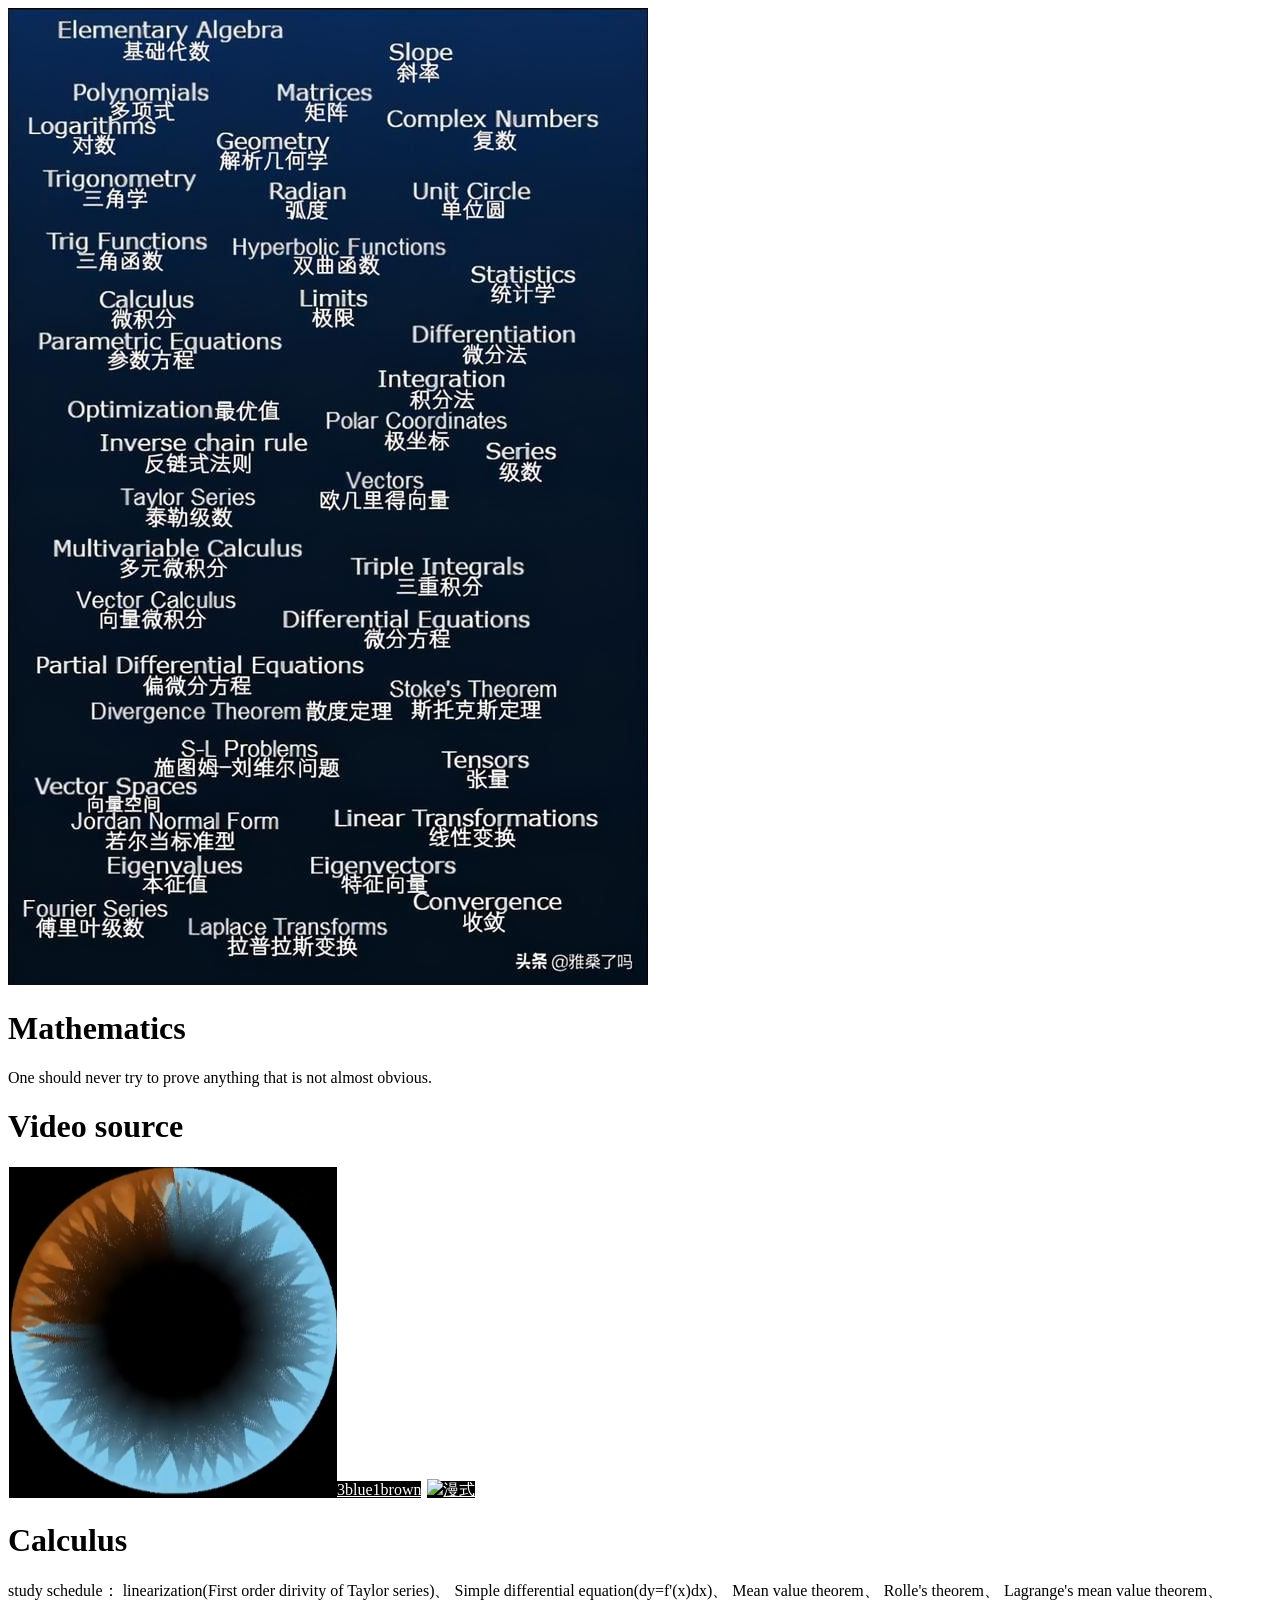
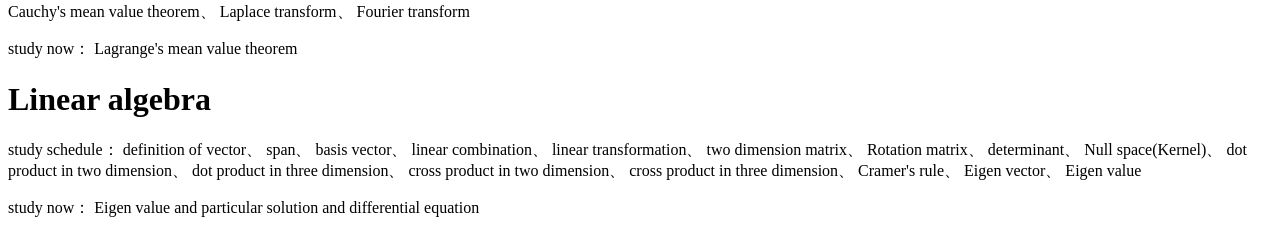
==== mathematics.html @ 6ce8c2bf "feat:math design" ====
<!DOCTYPE html>
<html lang="zh-Hant">

<head>
    <meta charset="UTF-8">
    <meta name="viewport" content="width=device-width, initial-scale=1.0">
    <link rel="stylesheet" href="css/reset.css">
    <link rel="stylesheet" href="css/style.css">
    <link rel="stylesheet" href="css/brands.css">

    <title>mathematics</title>
</head>

<body>

    <div class="container">
        <div class="column">

            <!--
              By default, the Avatar is rounded. Use the following:
              - avatar--rounded: Automatically rounds the image
              - avatar--soft: Slightly rounds the image
              - avatar--none: Removes any rounding

              Be sure to replace the src with your own image path and update the alt text
            -->
            <img class="avatar avatar--rounded" src="images/Mathematics_background.jpg" alt="">

            <!-- Replace with your name or brand -->
            <h1>
                <div>Mathematics</div>
            </h1>

            <!-- Add a short description about yourself or your brand -->
            <p>One should never try to prove anything that is not almost obvious. </p>

            <h1>Video source</h1>

            <!-- All your buttons go here -->
            <div class="button-stack" role="navigation">

                <!-- 3b2b -->
                <a class="button button-github" href="https://www.3blue1brown.com/" target="_blank" rel="noopener"
                    role="button"><img class="icon" aria-hidden="true" src="images/icons/math_icon_3b1b.png"
                        alt="GitHub Logo">3blue1brown</a>

                <!-- 漫式 -->
                <a class="button button-github" href="https://www.youtube.com/@manshi_math" target="_blank" rel="noopener" role="button"><img
                        class="icon" aria-hidden="true" src="https://yt3.googleusercontent.com/rkrqkIr3W6mJROMWnnPjDB-4wNzp-jqtJ1z59SZNsMbIIiZfaTX1KQ2ofu-GtdCKT5OPHldbuw=s160-c-k-c0x00ffffff-no-rj" >漫式</a>

            </div>

            <h1>Calculus</h1>
            <p>
                study schedule：
                linearization(First order dirivity of Taylor series)、
                Simple differential equation(dy=f'(x)dx)、
                Mean value theorem、
                Rolle's theorem、
                Lagrange's mean value theorem、
                Cauchy's mean value theorem、
                Laplace transform、
                Fourier transform
            </p>

            <p>
                study now：
                Lagrange's mean value theorem
            </p>

            <h1>Linear algebra</h1>
            <p>
                study schedule：
                definition of vector、
                span、
                basis vector、
                linear combination、
                linear transformation、
                two dimension matrix、
                Rotation matrix、
                determinant、
                Null space(Kernel)、
                dot product in two dimension、
                dot product in three dimension、
                cross product in two dimension、
                cross product in three dimension、
                Cramer's rule、
                Eigen vector、
                Eigen value
            </p>

            <p>
                study now：
                Eigen value and particular solution and differential equation
            </p>
            
        </div>
    </div>

</body>

</html>
---- css/brands.css ----
/*
* LittleLink Button Styles
* https://littlelink.io
* Free to use under the MIT license
* http://www.opensource.org/licenses/mit-license.php
*/

/* Brand Button Base Styles
–––––––––––––––––––––––––––––––––––––––––––––––––– */
/* Only include brand-specific button styling here */
.button,button {
  color:var(--button-text,#000000);
  background-color:var(--button-background,transparent);
	border:var(--button-border,none);
	transition:filter 0.2s ease,transform 0.2s ease;
}

/* Global Button Hover Effect
–––––––––––––––––––––––––––––––––––––––––––––––––– */
.button:hover,button:hover {
	filter:brightness(90%);
	transform:translateY(-1px);
}

/* Button Icons
–––––––––––––––––––––––––––––––––––––––––––––––––– */
.icon {
	filter:var(--icon-filter,none);
}

/* Brand-Specific Styles
–––––––––––––––––––––––––––––––––––––––––––––––––– */

/* Default */
.button.button-default {
	--button-text:#ffffff;
	--button-background:#2457F5;
	--button-border:1px solid #ffffff;
}

/* Amazon */
.button-amazon {
	--button-text:#000000;
	--button-background:#FFFFFF;
	--button-border:1px solid #212121;
}

/* Amazon Music */
.button-amazon-music {
	--button-text:#000000;
	--button-background:#25D1DA;
}

/* Apple App Store */
.button-appstore {
	--button-text:#FFFFFF;
	--button-background:#000000;
	--button-border:1px solid #FFFFFF;
}

/* Apple Invites */
.button-invites {
	--button-text:#FFFFFF;
	--button-background:#000000;
	--button-border:1px solid #FFFFFF;
}

/* Apple Music */
.button-apple-music {
	--button-text:#ffffff;
	--button-background:#000000;
	--button-border:1px solid #FFFFFF;
}

/* Apple Music Alt */
.button-apple-music-alt {
	--button-text:#ffffff;
	background-image:linear-gradient(to bottom,#FB5C74,#FA233B);
}

/* Apple Podcasts */
.button-apple-podcasts {
	--button-text:#ffffff;
	--button-background:#000000;
	--button-border:1px solid #FFFFFF;
}

/* Apple Podcasts Alt */
.button-apple-podcasts-alt {
	--button-text:#ffffff;
	background-image:linear-gradient(to bottom,#F452FF,#832BC1);
}

/* Bandcamp */
.button-bandcamp {
	--button-text:#ffffff;
	--button-background:#1d9fc3;
}

/* Behance */
.button-behance {
	--button-text:#ffffff;
	--button-background:#0057FF;
  --button-border:1px solid #FFFFFF;
}

/* Bluesky */
.button-bluesky {
	--button-text:#FFFFFF;
	--button-background:#1185FE;
}

/* Bluesky Alt */
.button-bluesky-alt {
	--button-text:#000000;
	--button-background:#FFFFFF;
	--button-border:1px solid #000000;
}

/* Buy Me a Coffee */
.button-coffee {
	--button-text:#000000;
	--button-background:#ffdd00;
}

/* Cal.com */
.button-cal {
	--button-text:#FFFFFF;
	--button-background:#292929;
	--button-border:1px solid #FFFFFF;
}

/* Calendly */
.button-calendly {
	--button-text:#FFFFFF;
	--button-background:#006BFF;
}

/* Cash App */
.button-cash-app {
	--button-text:#ffffff;
	background-image:linear-gradient(to bottom,#00d64b,#00c244);
}

/* dev.to */
.button-dev-to {
	--button-text:#000000;
	--button-background:#f5f5f5;
	--button-border:1px solid #212121;
}

/* Discogs */
.button-discogs {
	--button-text:#000000;
	--button-background:#FFFFFF;
	--button-border:1px solid #000000;
}

/* Discogs Alt */
.button-discogs-alt {
	--button-text:#FFFFFF;
	--button-background:#000000;
	--button-border:1px solid #FFFFFF;
}

/* Discord */
.button-discord {
	--button-text:#ffffff;
	--button-background:#5865F2;
}

/* Dribbble */
.button-dribbble {
	--button-text:#000000;
	--button-background:#FFFFFF;
	--button-border:1px solid #212121;
}

/* Etsy */
.button-etsy {
	--button-text:#ffffff;
	--button-background:#F45800;
}

/* Facebook */
.button-faceb {
	--button-text:#ffffff;
	--button-background:#0866FF;
}

/* Facebook Messenger */
.button-messenger {
	--button-text:#ffffff;
	--button-background:#0866FF;
}

/* Figma */
.button-figma {
	--button-text:#ffffff;
	--button-background:#000000;
	--button-border:1px solid #FFFFFF;
}

/* Fiverr */
.button-fiverr {
	--button-text:#ffffff;
	--button-background:#1DBF73;
}

/* Flickr */
.button-flickr {
	--button-text:#ffffff;
	--button-background:#000000;
	--button-border:1px solid #FFFFFF;
}

/* GitHub */
.button-github {
	--button-text:#ffffff;
	--button-background:#000000;
	--button-border:1px solid #FFFFFF;
}

/* GitLab */
.button-gitlab {
	--button-text:#ffffff;
	--button-background:#6151b2;
}

/* GoFundMe */
.button-gofundme {
	--button-text:#ffffff;
	--button-background:#02A95C;
}

/* Goodreads */
.button-goodreads {
	--button-text:#333333;
	--button-background:#f3f1e6;
	--button-border:1px solid #212121;
}

/* Google Black */
.button-google-black {
	--button-text:#FFFFFF;
	--button-background:#000000;
	--button-border:1px solid #FFFFFF;
}

/* Google Play Store */
.button-playstore {
	--button-text:#FFFFFF;
	--button-background:#000000;
	--button-border:1px solid #FFFFFF;
}

/* Google Scholar */
.button-google-scholar {
	--button-text:#000000;
	--button-background:#FFFFFF;
	--button-border:1px solid #212121;
}

/* Hashnode */
.button-hashnode {
	--button-text:#000000;
	--button-background:#ffffff;
	--button-border:1px solid #212121;
}

/* Instagram */
.button-instagram {
	--button-text:#ffffff;
	background-image:linear-gradient(-135deg,#1400c8,#b900b4,#f50000);
}

/* Kick */
.button-kick {
	--button-text:#ffffff;
	--button-background:#000000;
	--button-border:1px solid #ffffff;
}

/* Kick Alt */
.button-kick-alt {
	--button-text:#000000;
	--button-background:#01e701;
}

/* Kickstarter */
.button-kickstarter {
	--button-text:#ffffff;
	--button-background:#05ce78;
}

/* Kit */
.button-kit {
	--button-text:#ffffff;
	--button-background:#000000;
	--button-border:1px solid #FFFFFF;
}

/* Ko-fi */
.button-ko-fi {
	--button-text:#ffffff;
	--button-background:#000000;
  --button-border:1px solid #FFFFFF;
}

/* Last.fm */
.button-last-fm {
	--button-text:#ffffff;
	--button-background:#D51007;
}

/* Letterboxd */
.button-letterboxd {
	--button-text:#ffffff;
	--button-background:#2c3440;
	--button-border:1px solid #FFFFFF;
}

/* Line */
.button-line {
	--button-text:#FFFFFF;
	--button-background:#06C755;
}

/* LinkedIn */
.button-linked {
	--button-text:#ffffff;
	--button-background:#2867b2;
}

/* Mailchimp */
.button-mailchimp {
	--button-text:#000000;
	--button-background:#FFE01B;
}

/* Mastodon */
.button-mastodon {
	--button-text:#ffffff;
	--button-background:#17063B;
	--button-border:1px solid #FFFFFF;
}

/* Matrix */
.button-matrix {
	--button-text:#000000;
	--button-background:#ffffff;
	--button-border:1px solid #000000;
}

/* Meetup */
.button-meetup {
	--button-text:#000000;
	--button-background:#ffffff;
	--button-border:1px solid #000000;
}

/* Meetup Alt */
.button-meetup-alt {
	--button-text:#ffffff;
	--button-background:#ED1C40;
}

/* Medium */
.button-medium {
	--button-text:#ffffff;
	--button-background:#000000;
	--button-border:1px solid #FFFFFF;
}

/* Microsoft */
.button-microsoft {
	--button-text:#ffffff;
	--button-background:#000000;
	--button-border:1px solid #FFFFFF;
}

/* Notion */
.button-notion {
	--button-text:#000000;
	--button-background:#ffffff;
	--button-border:1px solid #212121;
}

/* Obsidian */
.button.button-obsidian {
	--button-text:#ffffff;
	--button-background:#262626;
	--button-border:1px solid #ffffff;
}

/* OnlyFans */
.button-onlyfans {
	--button-text:#ffffff;
	--button-background:#00AEEF;
}

/* Patreon */
.button-patreon {
	--button-text:#ffffff;
	--button-background:#000000;
	--button-border:1px solid #FFFFFF;
}

/* PayPal */
.button-paypal {
	--button-text:#ffffff;
	--button-background:#002991;
  --button-border:1px solid #FFFFFF;
}

/* Pinterest */
.button-pinterest {
	--button-text:#000000;
	--button-background:#ffffff;
	--button-border:1px solid #212121;
}

/* Product Hunt */
.button-product-hunt {
	--button-text:#000000;
	--button-background:#ffffff;
	--button-border:1px solid #212121;
}

/* Reddit */
.button-reddit {
	--button-text:#FFFFFF;
	--button-background:#FF4500;
}

/* Shop */
.button-shop {
	--button-text:#ffffff;
	--button-background:#5A31F4;
}

/* Signal */
.button-signal {
	--button-text:#ffffff;
	--button-background:#3B45FD;
}

/* Signal Alt */
.button-signal-alt {
	--button-text:#3B45FD;
	--button-background:#E3E8FE;
	--button-border:1px solid #000000;
}

/* Slack */
.button-slack {
	--button-text:#000000;
	--button-background:#FFFFFF;
	--button-border:1px solid #212121;
}

/* Snapchat */
.button-snapchat {
	--button-text:#000000;
	--button-background:#fffc00;
}

/* Math */
.button-math {
    --button-text:#000000;
    --button-background:#4facfe;
}


/* SoundCloud */
.button-soundcloud {
	--button-text:#ffffff;
	--button-background:#ff5500;
}

/* Spotify */
.button-spotify {
	--button-text:#191414;
	--button-background:#1db954;
}

/* Spotify Alt */
.button-spotify-alt {
	--button-text:#FFFFFF;
	--button-background:#191414;
	--button-border:1px solid #FFFFFF;
}

/* Square */
.button-square {
	--button-text:#FFFFFF;
	--button-background:#006AFF;
}

/* Stack Overflow */
.button-stack-overflow {
	--button-text:#000000;
	--button-background:#FFFFFF;
	--button-border:1px solid #000000;
}

/* Steam */
.button-steam {
	--button-text:#ffffff;
	background-image:linear-gradient(90deg,#08BBFF,#2B75FF);
}

/* Steam Alt */
.button-steam-alt {
	--button-text:#ffffff;
	background-image:linear-gradient(90deg,#09172a,#072a57,#0c5085);
	--button-border:1px solid #FFFFFF;
}

/* Strava */
.button-strava {
	--button-text:#ffffff;
	--button-background:#fc5200;
}

/* Substack */
.button-substack {
	--button-text:#ffffff;
	--button-background:#FF6719;
}

/* Telegram */
.button-telegram {
	--button-text:#ffffff;
	--button-background:#3faee8;
}

/* Threads */
.button-threads {
	--button-text:#FFFFFF;
	--button-background:#000000;
	--button-border:1px solid #FFFFFF;
}

/* Threema */
.button-threema {
	--button-text:#000000;
	--button-background:#3fe669;
}

/* TikTok */
.button-tiktok {
	--button-text:#ffffff;
	--button-background:#000000;
	--button-border:1px solid #FFFFFF;
}

/* Trello */
.button-trello {
	--button-text:#ffffff;
	--button-background:#0065ff;
}

/* Tumblr */
.button-tumb {
	--button-text:#ffffff;
	--button-background:#131313;
	--button-border:1px solid #FFFFFF;
}

/* Twitch */
.button-twitch {
	--button-text:#ffffff;
	--button-background:#9146ff;
}

/* Unsplash */
.button-unsplash {
	--button-text:#000000;
	--button-background:#ffffff;
	--button-border:1px solid #212121;
}

/* Venmo */
.button-venmo {
	--button-text:#ffffff;
	--button-background:#008CFF;
}

/* Vimeo */
.button-vimeo {
	--button-text:#ffffff;
	--button-background:#1ab7ea;
}

/* VSCO */
.button-vsco {
	--button-text:#FFFFFF;
	--button-background:#000000;
	--button-border:1px solid #FFFFFF;
}

/* WhatsApp */
.button-whatsapp {
	--button-text:#ffffff;
	--button-background:#455a64;
}

/* WordPress */
.button-wordpress {
	--button-text:#ffffff;
	--button-background:#3858E9;
}

/* X */
.button-x {
	--button-text:#FFFFFF;
	--button-background:#000000;
	--button-border:1px solid #FFFFFF;
}

/* YouTube */
.button-yt {
	--button-text:#ffffff;
	--button-background:#282828;
	--button-border:1px solid #FFFFFF;
}

/* YouTube Alt */
.button-yt-alt {
	--button-text:#ffffff;
	--button-background:#FF0000;
}

/* Zoom */
.button-zoom {
	--button-text:#ffffff;
	--button-background:#0B5CFF;
  --button-border:1px solid #FFFFFF;
}
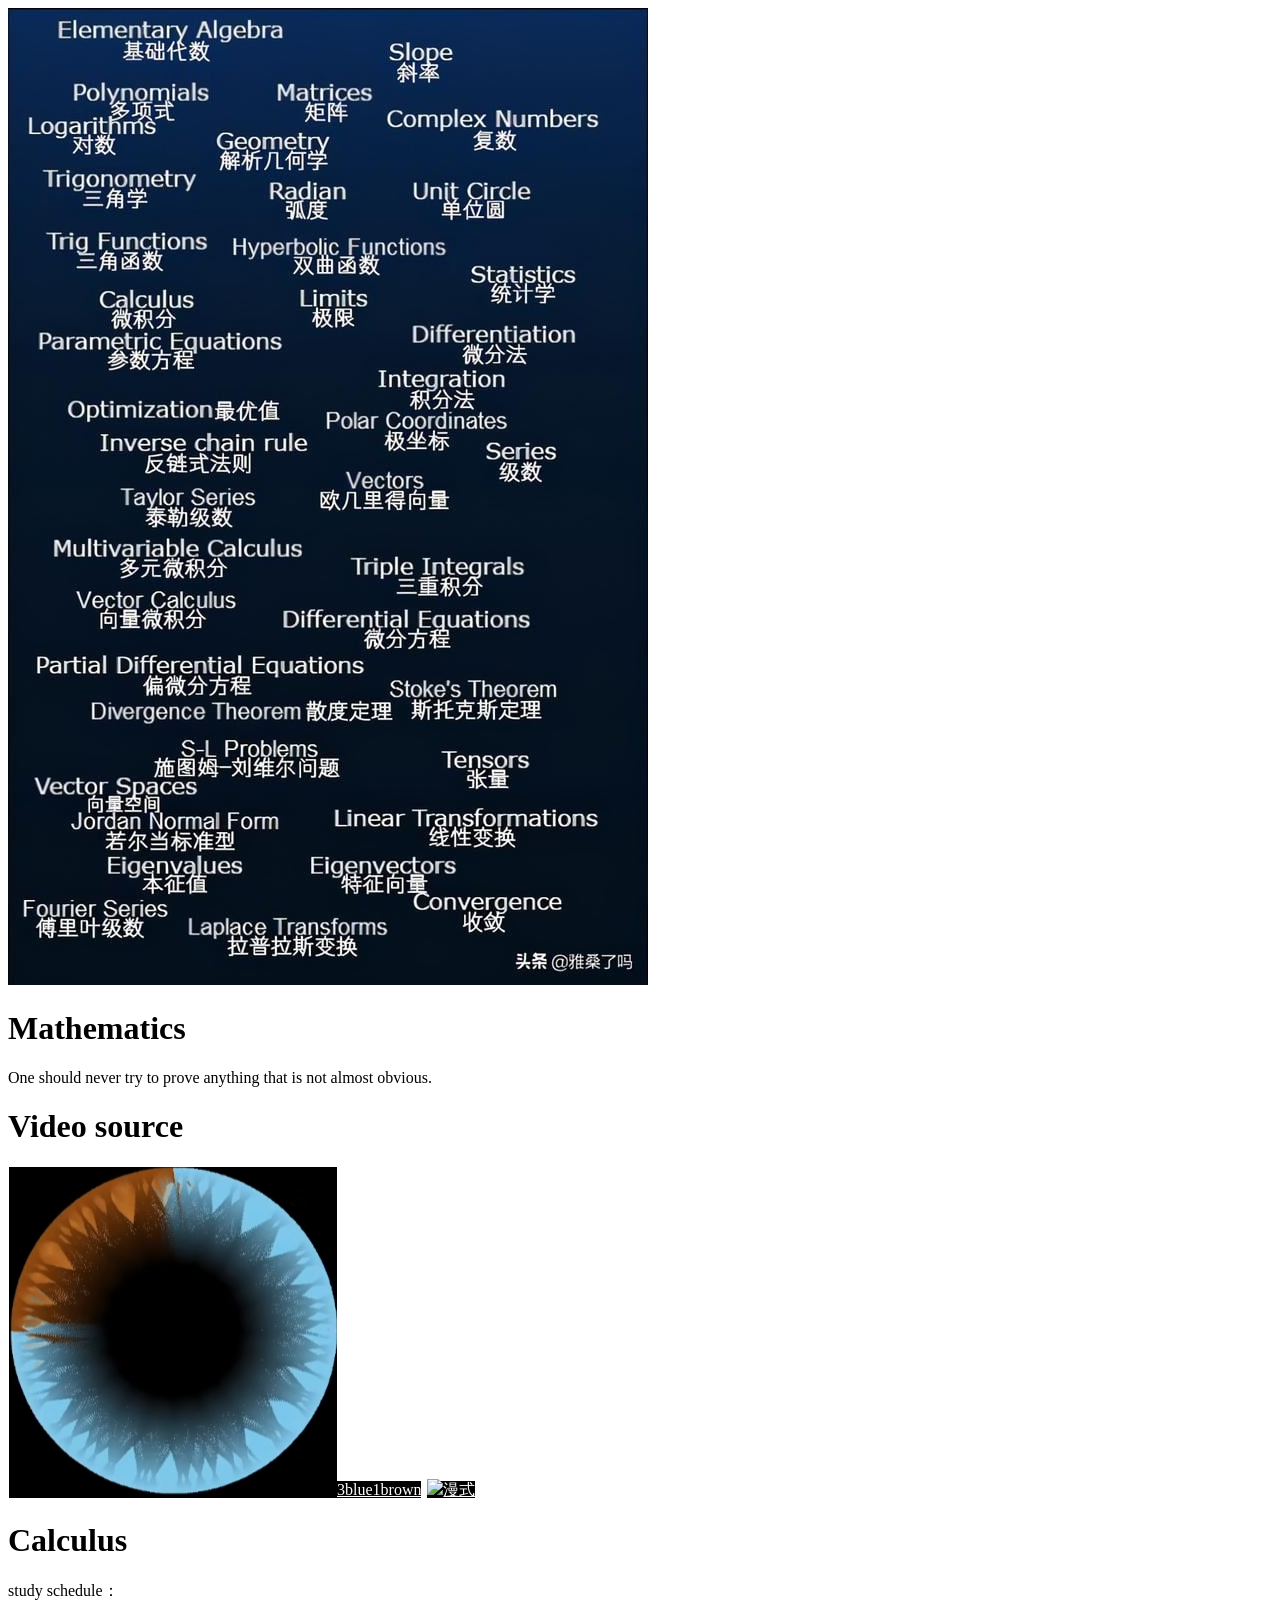
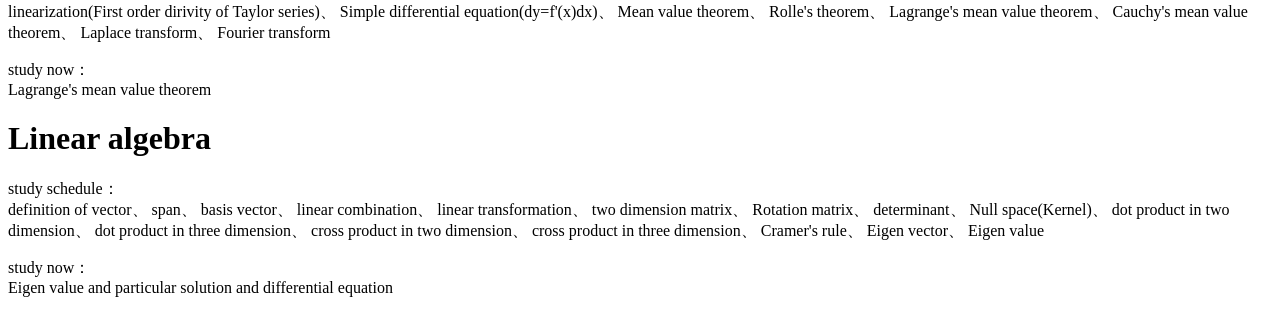
==== commit 06ce25b9: "feat:math design" ====
--- a/mathematics.html
+++ b/mathematics.html
@@ -52,7 +52,7 @@
 
             <h1>Calculus</h1>
             <p>
-                study schedule：
+                <div>study schedule：</div>
                 linearization(First order dirivity of Taylor series)、
                 Simple differential equation(dy=f'(x)dx)、
                 Mean value theorem、
@@ -64,13 +64,15 @@
             </p>
 
             <p>
-                study now：
+                <div>study now：</div>
+
                 Lagrange's mean value theorem
             </p>
 
             <h1>Linear algebra</h1>
             <p>
-                study schedule：
+                <div>study schedule：</div>
+
                 definition of vector、
                 span、
                 basis vector、
@@ -90,7 +92,8 @@
             </p>
 
             <p>
-                study now：
+                <div>study now：</div>
+
                 Eigen value and particular solution and differential equation
             </p>
             
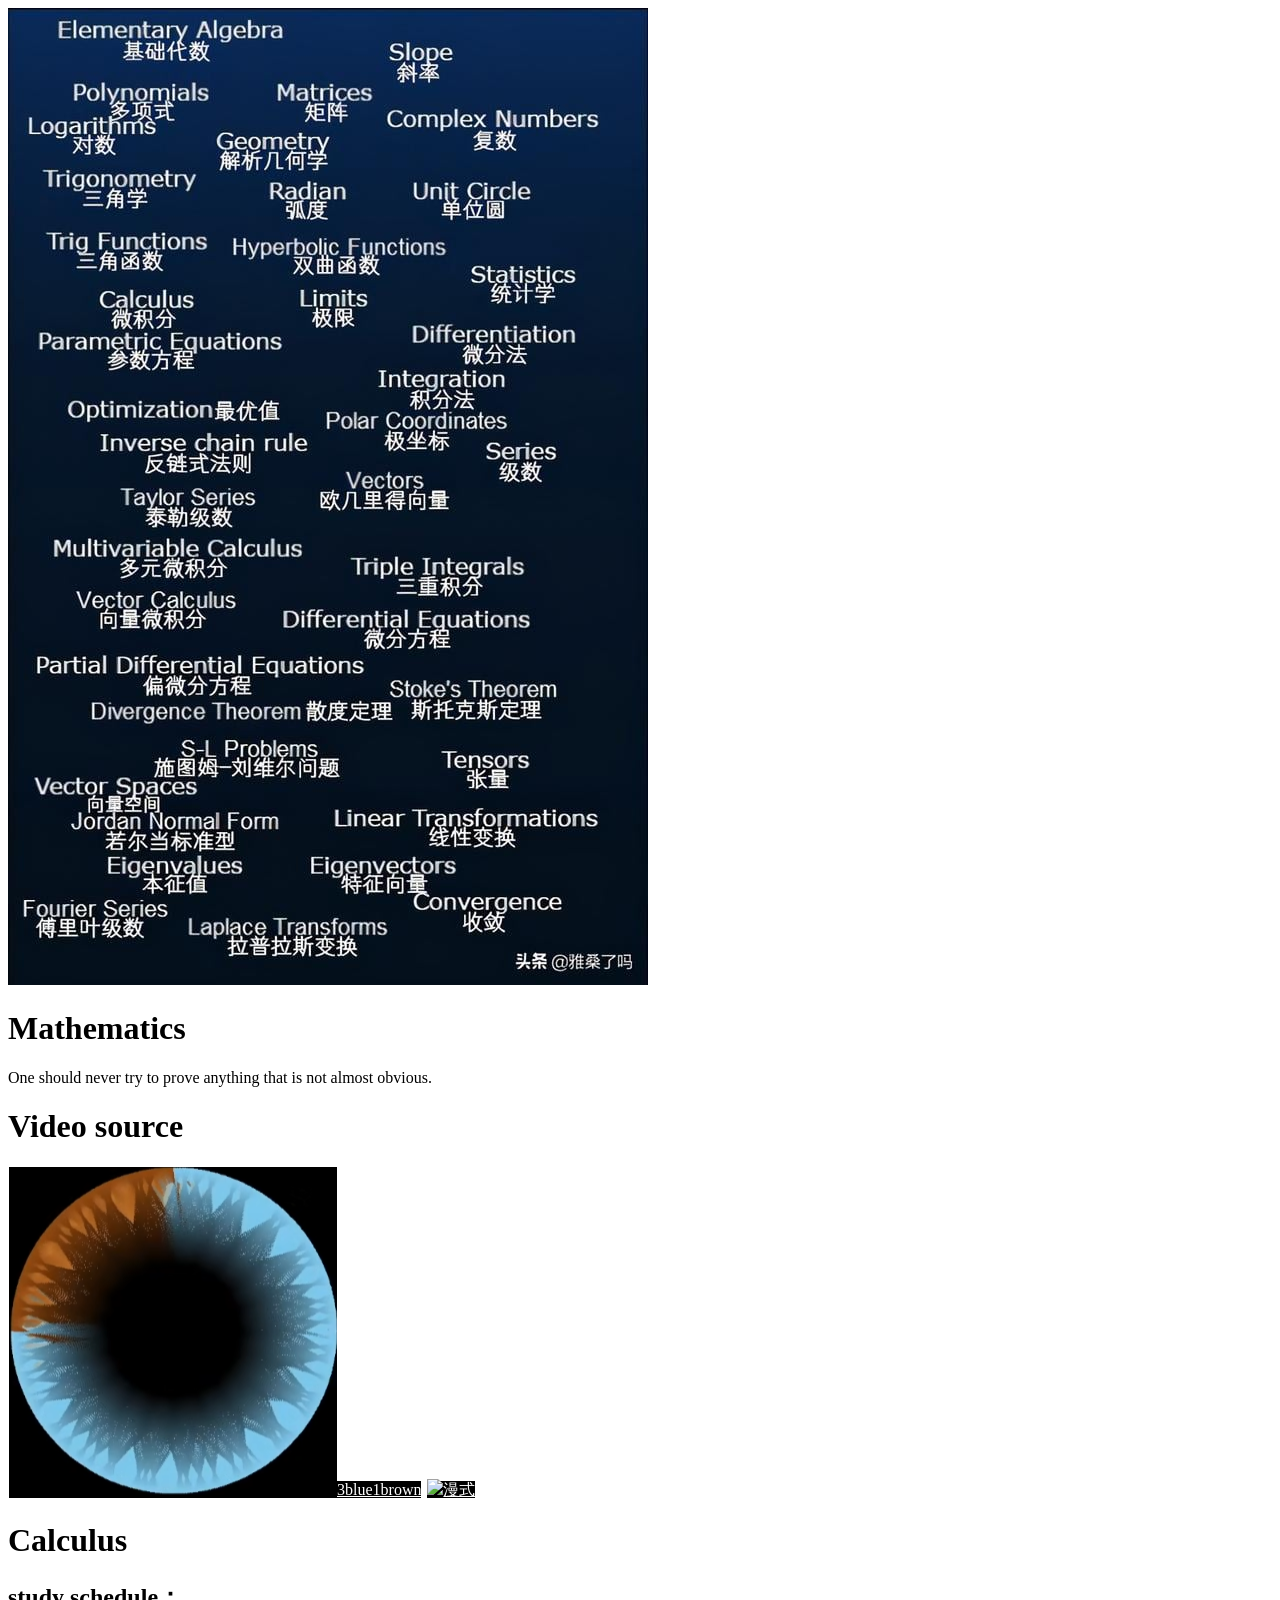
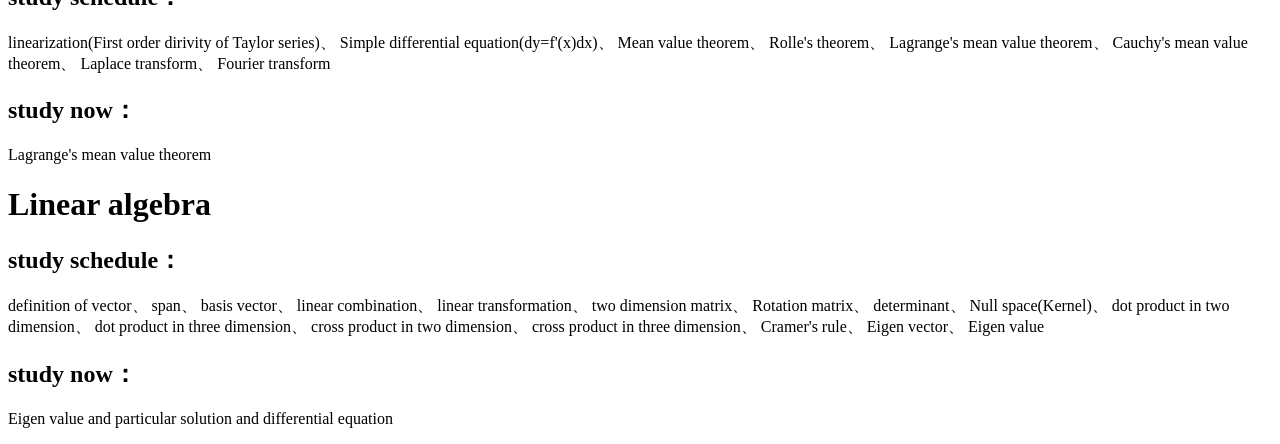
==== commit 6f9fb641: "feat:math design" ====
--- a/mathematics.html
+++ b/mathematics.html
@@ -50,9 +50,11 @@
 
             </div>
 
-            <h1>Calculus</h1>
+            <h1>
+                <div>Calculus</div>
+            </h1>
             <p>
-                <div>study schedule：</div>
+                <h2><div>study schedule：</div></h2>
                 linearization(First order dirivity of Taylor series)、
                 Simple differential equation(dy=f'(x)dx)、
                 Mean value theorem、
@@ -64,14 +66,14 @@
             </p>
 
             <p>
-                <div>study now：</div>
+                <h2><div>study now：</div></h2>
 
                 Lagrange's mean value theorem
             </p>
 
             <h1>Linear algebra</h1>
             <p>
-                <div>study schedule：</div>
+                <h2><div>study schedule：</div></h2>
 
                 definition of vector、
                 span、
@@ -92,7 +94,7 @@
             </p>
 
             <p>
-                <div>study now：</div>
+                <h2><div>study now：</div></h2>
 
                 Eigen value and particular solution and differential equation
             </p>
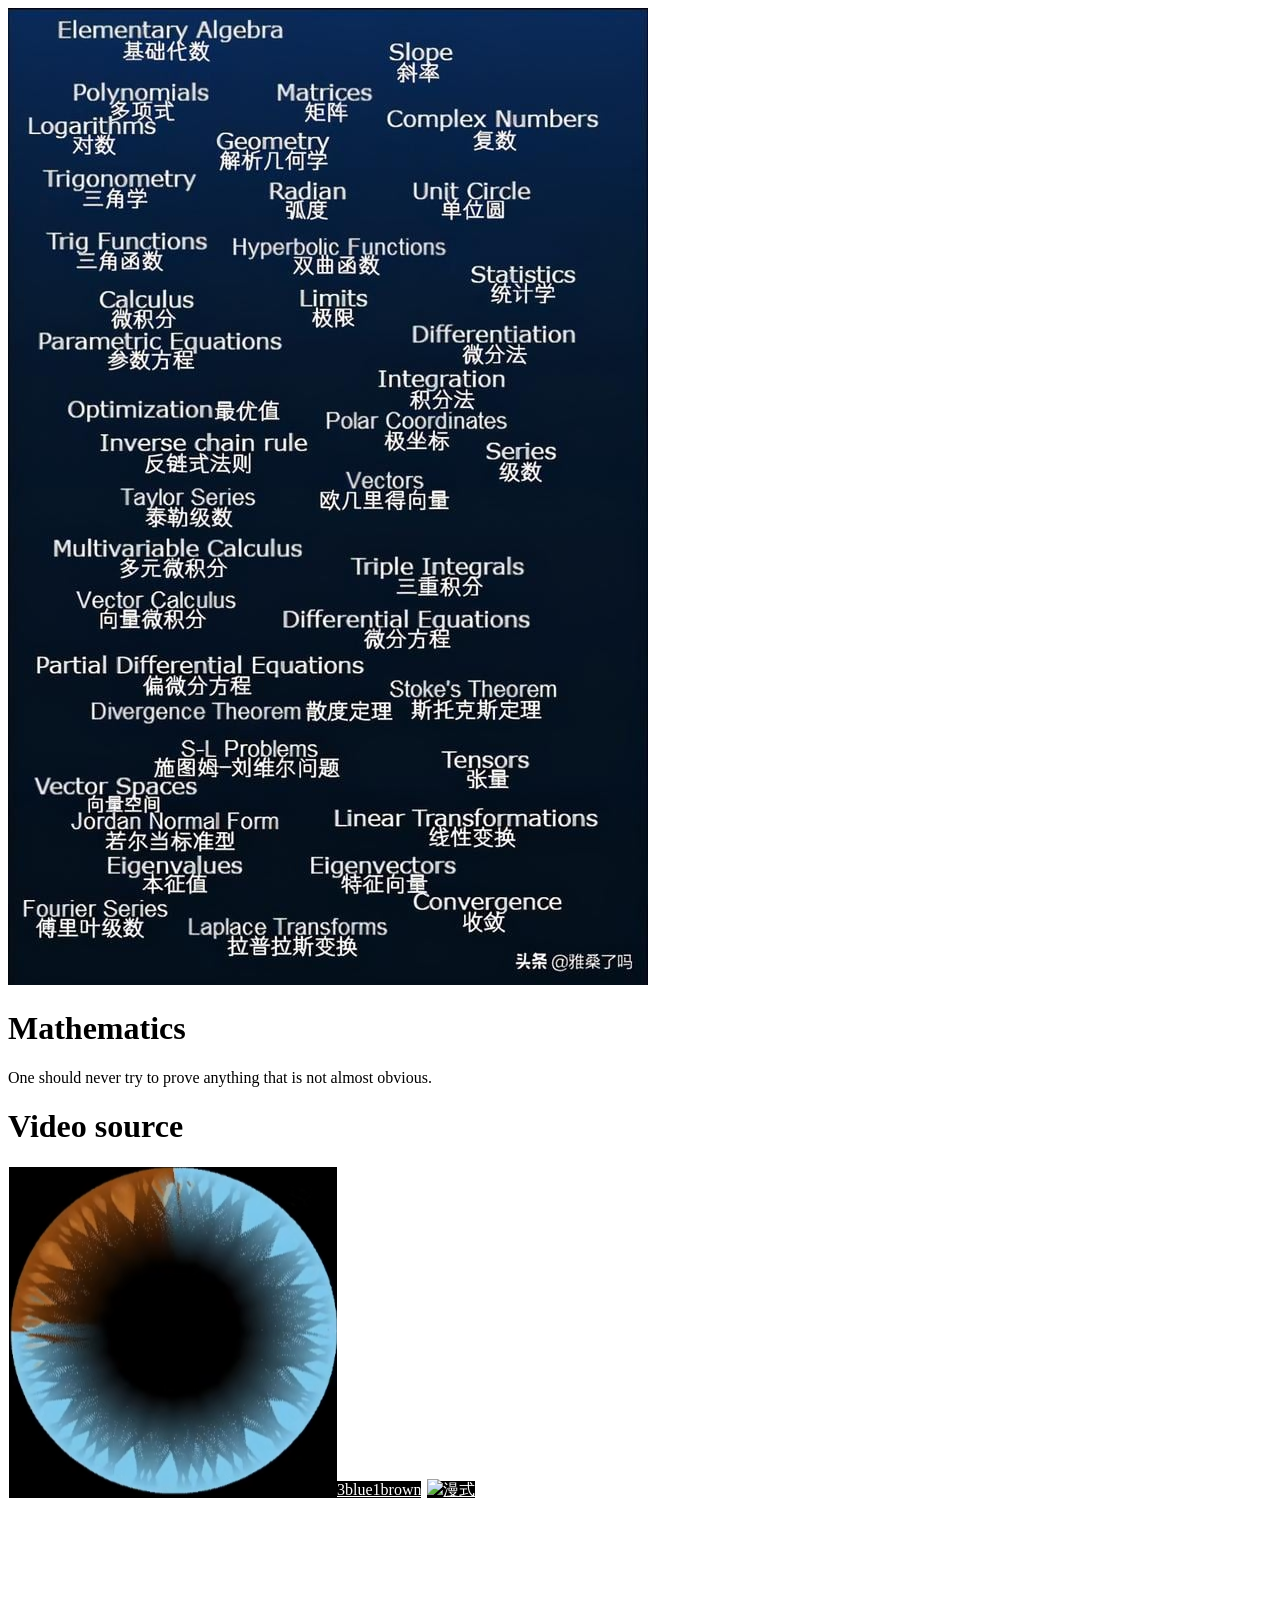
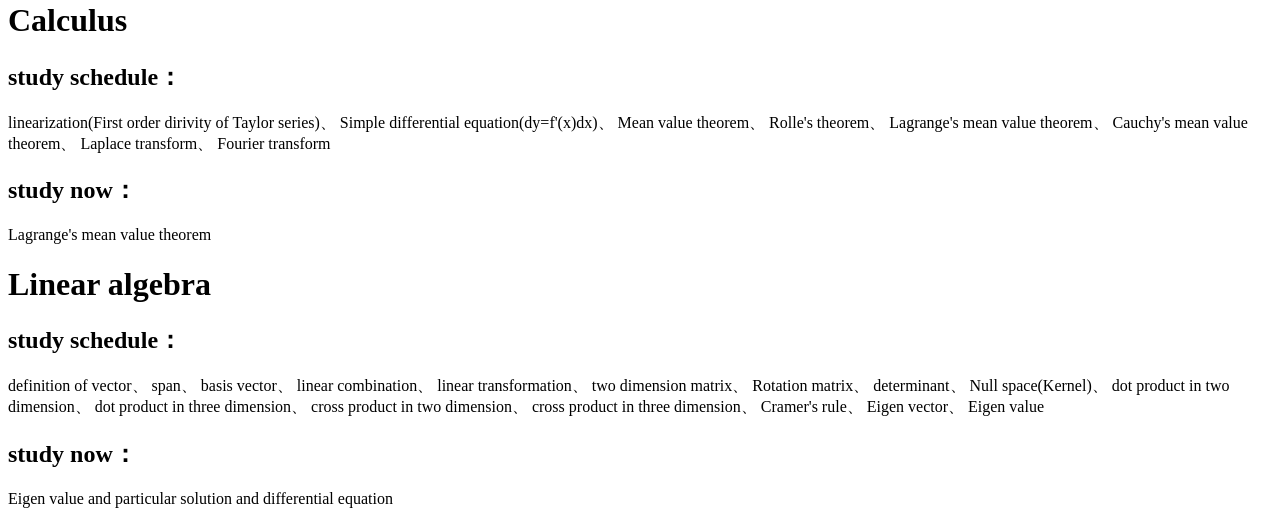
==== commit 0beb8c75: "feat:math design" ====
--- a/mathematics.html
+++ b/mathematics.html
@@ -50,9 +50,9 @@
 
             </div>
 
-            <h1>
-                <div>Calculus</div>
-            </h1>
+            <div style="height: 80px;"></div>
+
+            <h1>Calculus</h1>
             <p>
                 <h2><div>study schedule：</div></h2>
                 linearization(First order dirivity of Taylor series)、
